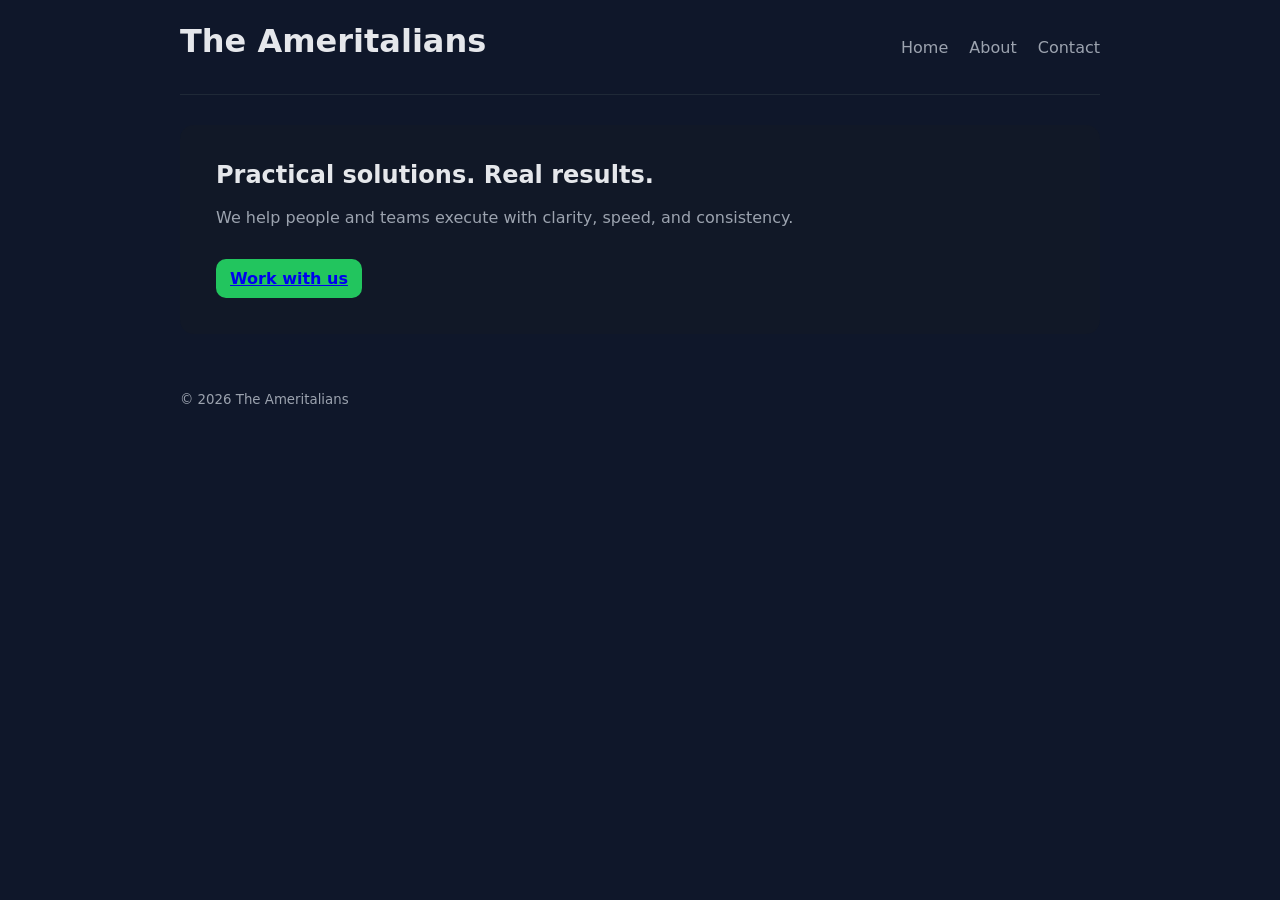
==== index.html @ 13738e79 "Phase 1: launch 3-page starter site" ====
<!doctype html>
<html lang="en">
<head>
<meta charset="utf-8" />
<meta name="viewport" content="width=device-width,initial-scale=1" />
<title>The Ameritalians</title>
<meta name="description" content="The Ameritalians — practical solutions, real results." />
<link rel="stylesheet" href="assets/styles.css" />
</head>
<body>
<header class="wrap">
<h1>The Ameritalians</h1>
<nav>
<a href="/">Home</a>
<a href="/about.html">About</a>
<a href="/contact.html">Contact</a>
</nav>
</header>

<main class="wrap">
<section class="hero">
<h2>Practical solutions. Real results.</h2>
<p>We help people and teams execute with clarity, speed, and consistency.</p>
<a class="btn" href="/contact.html">Work with us</a>
</section>
</main>

<footer class="wrap">
<small>© <span id="y"></span> The Ameritalians</small>
</footer>
<script>document.getElementById('y').textContent = new Date().getFullYear()</script>
</body>
</html>
---- assets/styles.css ----
:root { --bg:#0f172a; --card:#111827; --text:#e5e7eb; --muted:#9ca3af; --accent:#22c55e; }
* { box-sizing:border-box; }
body { margin:0; font-family:Inter,system-ui,-apple-system,Segoe UI,Roboto,sans-serif; background:var(--bg); color:var(--text); }
.wrap { width:min(920px,92%); margin:0 auto; }
header { display:flex; justify-content:space-between; align-items:center; padding:22px 0; border-bottom:1px solid #1f2937; }
nav a { color:var(--muted); text-decoration:none; margin-left:16px; }
nav a:hover { color:var(--text); }
.hero { background:var(--card); padding:36px; border-radius:14px; margin:30px 0; }
h1,h2 { margin:0 0 12px; }
p { color:var(--muted); line-height:1.6; }
.btn { display:inline-block; margin-top:12px; background:var(--accent
);
 color:#0
6220f; padding:10px 14px; border-radius:10px; te
xt-decoration:none; font-weight:700; }
footer { padding:25px 0 40px; color:var(--muted); }
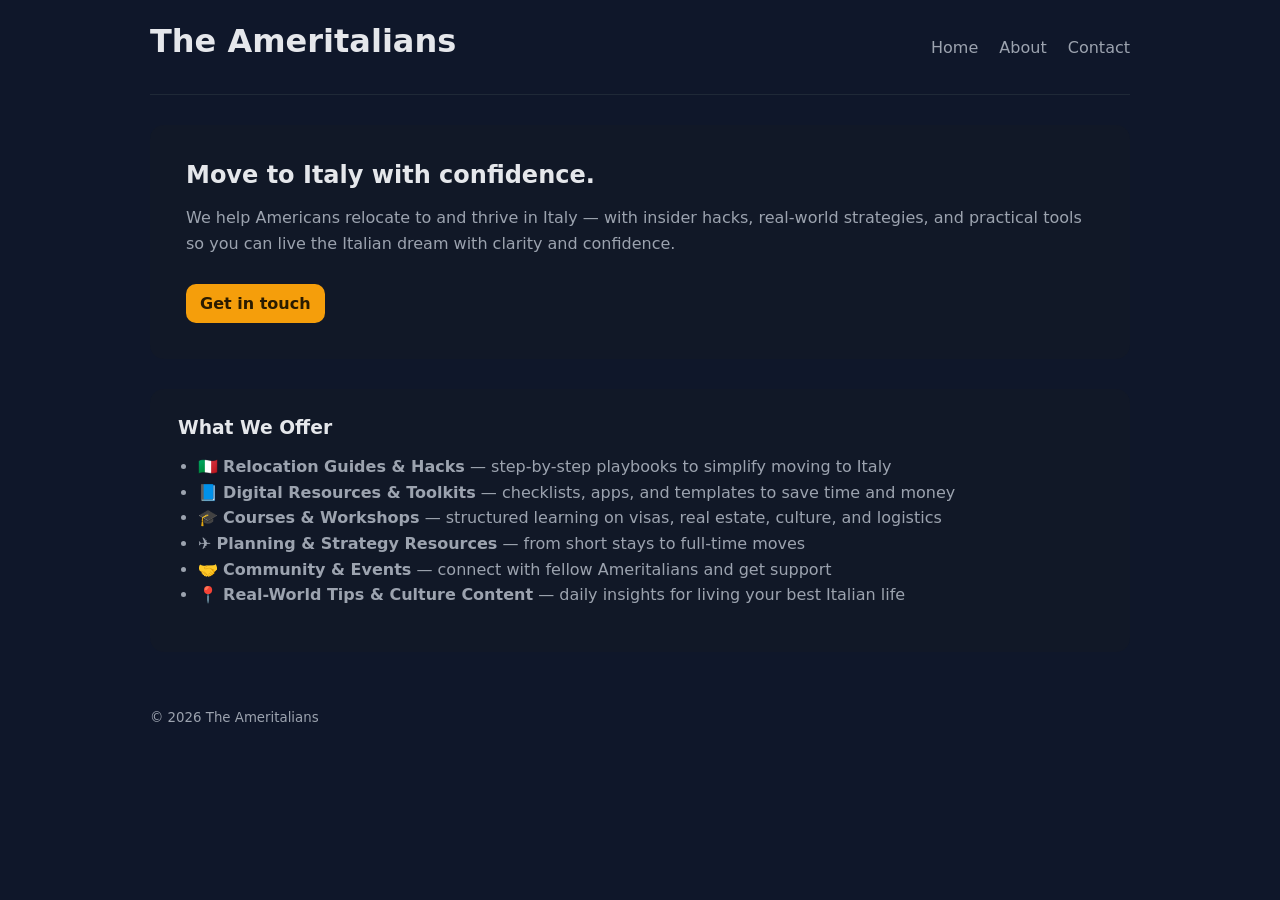
==== commit aaeb4b29: "Phase 2: apply brand messaging and service content" ====
--- a/index.html
+++ b/index.html
@@ -3,8 +3,8 @@
 <head>
 <meta charset="utf-8" />
 <meta name="viewport" content="width=device-width,initial-scale=1" />
-<title>The Ameritalians</title>
-<meta name="description" content="The Ameritalians — practical solutions, real results." />
+<title>The Ameritalians | Move to Italy with Confidence</title>
+<meta name="description" content="We help Americans relocate to and thrive in Italy — with insider hacks, real-world strategies, and practical tools." />
 <link rel="stylesheet" href="assets/styles.css" />
 </head>
 <body>
@@ -19,9 +19,21 @@
 
 <main class="wrap">
 <section class="hero">
-<h2>Practical solutions. Real results.</h2>
-<p>We help people and teams execute with clarity, speed, and consistency.</p>
-<a class="btn" href="/contact.html">Work with us</a>
+<h2>Move to Italy with confidence.</h2>
+<p>We help Americans relocate to and thrive in Italy — with insider hacks, real-world strategies, and practical tools so you can live the Italian dream with clarity and confidence.</p>
+<a class="btn" href="/contact.html">Get in touch</a>
+</section>
+
+<section class="card">
+<h3>What We Offer</h3>
+<ul>
+<li>🇮🇹 <strong>Relocation Guides & Hacks</strong> — step-by-step playbooks to simplify moving to Italy</li>
+<li>📘 <strong>Digital Resources & Toolkits</strong> — checklists, apps, and templates to save time and money</li>
+<li>🎓 <strong>Courses & Workshops</strong> — structured learning on visas, real estate, culture, and logistics</li>
+<li>✈️ <strong>Planning & Strategy Resources</strong> — from short stays to full-time moves</li>
+<li>🤝 <strong>Community & Events</strong> — connect with fellow Ameritalians and get support</li>
+<li>📍 <strong>Real-World Tips & Culture Content</strong> — daily insights for living your best Italian life</li>
+</ul>
 </section>
 </main>
 
--- a/assets/styles.css
+++ b/assets/styles.css
@@ -1,16 +1,40 @@
-:root { --bg:#0f172a; --card:#111827; --text:#e5e7eb; --muted:#9ca3af; --accent:#22c55e; }
+:root {
+--bg:#0f172a;
+--card:#111827;
+--text:#e5e7eb;
+--muted:#9ca3af;
+--accent:#f59e0b;
+--line:#1f2937;
+}
 * { box-sizing:border-box; }
-body { margin:0; font-family:Inter,system-ui,-apple-system,Segoe UI,Roboto,sans-serif; background:var(--bg); color:var(--text); }
-.wrap { width:min(920px,92%); margin:0 auto; }
-header { display:flex; justify-content:space-between; align-items:center; padding:22px 0; border-bottom:1px solid #1f2937; }
+body {
+margin:0;
+font-family:Inter,system-ui,-apple-system,Segoe UI,Roboto,sans-serif;
+background:var(--bg);
+color:var(--text);
+}
+.wrap { width:min(980px,92%); margin:0 auto; }
+header {
+display:flex; justify-content:space-between; align-items:center;
+padding:22px 0; border-bottom:1px solid var(--line);
+}
 nav a { color:var(--muted); text-decoration:none; margin-left:16px; }
 nav a:hover { color:var(--text); }
-.hero { background:var(--card); padding:36px; border-radius:14px; margin:30px 0; }
-h1,h2 { margin:0 0 12px; }
-p { color:var(--muted); line-height:1.6; }
-.btn { display:inline-block; margin-top:12px; background:var(--accent
-);
- color:#0
-6220f; padding:10px 14px; border-radius:10px; te
-xt-decoration:none; font-weight:700; }
+.hero {
+background:var(--card);
+padding:36px; border-radius:14px; margin:30px 0;
+}
+.card {
+background:var(--card);
+padding:28px; border-radius:14px; margin:20px 0 30px;
+}
+h1,h2,h3 { margin:0 0 12px; }
+p, li { color:var(--muted); line-height:1.6; }
+ul { padding-left:20px; }
+.btn {
+display:inline-block; margin-top:12px;
+background:var(--accent); color:#2a1b00;
+padding:10px 14px; border-radius:10px;
+text-decoration:none; font-weight:700;
+}
 footer { padding:25px 0 40px; color:var(--muted); }
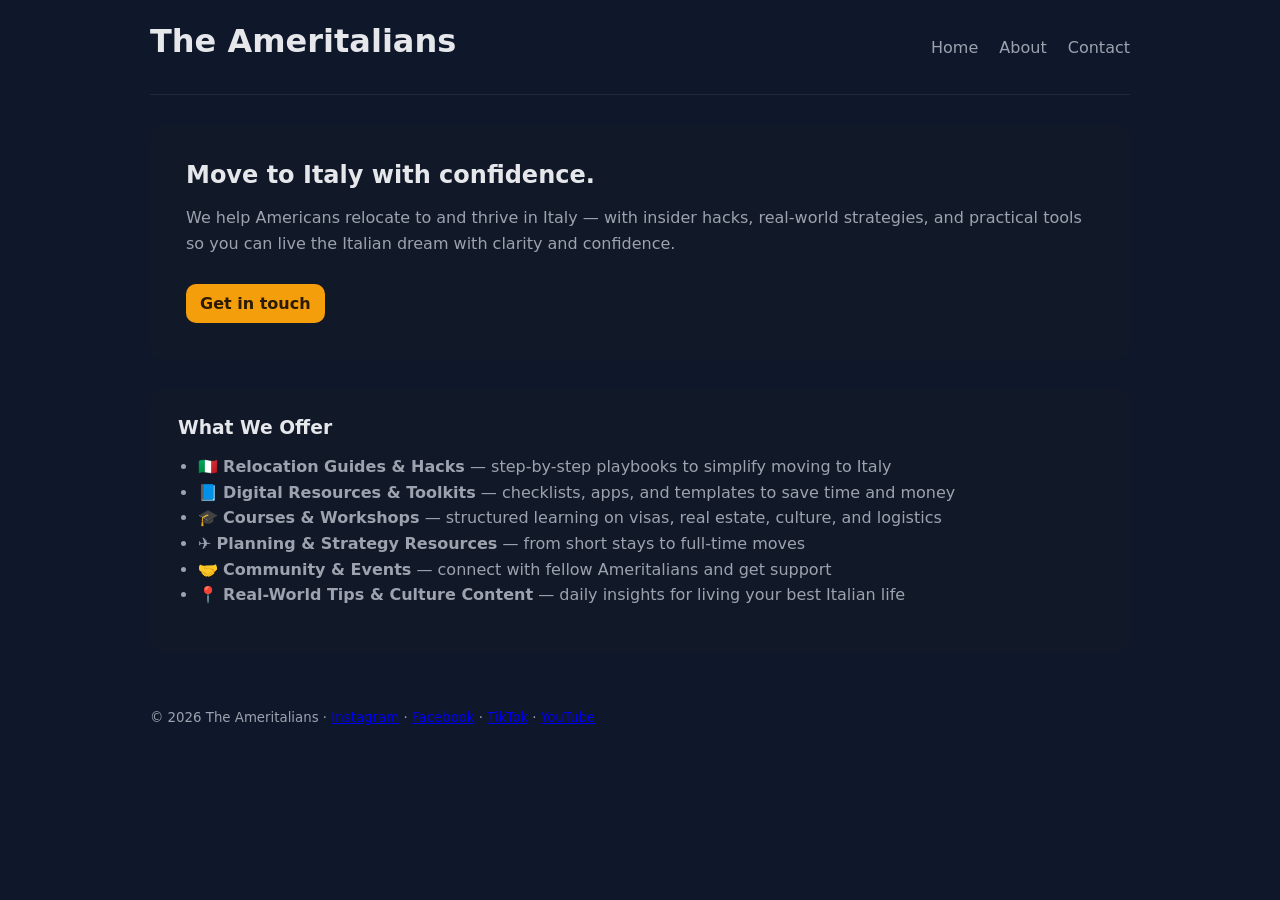
==== commit edcbc6e5: "Finalize social links and footer updates" ====
--- a/index.html
+++ b/index.html
@@ -38,7 +38,13 @@
 </main>
 
 <footer class="wrap">
-<small>© <span id="y"></span> The Ameritalians</small>
+<small>
+© <span id="y"></span> The Ameritalians ·
+<a href="https://www.instagram.com/theameritalians/" target="_blank" rel="noopener noreferrer">Instagram</a> ·
+<a href="https://www.facebook.com/theameritalians" target="_blank" rel="noopener noreferrer">Facebook</a> ·
+<a href="https://www.tiktok.com/@theameritalians" target="_blank" rel="noopener noreferrer">TikTok</a> ·
+<a href="https://www.youtube.com/@theameritalians" target="_blank" rel="noopener noreferrer">YouTube</a>
+</small>
 </footer>
 <script>document.getElementById('y').textContent = new Date().getFullYear()</script>
 </body>
--- a/assets/styles.css
+++ b/assets/styles.css
@@ -38,3 +38,7 @@
 text-decoration:none; font-weight:700;
 }
 footer { padding:25px 0 40px; color:var(--muted); }
+
+.social { list-style:none; padding:0; margin:8px 0 0; display:grid; gap:8px; }
+.social a { color: var(--text); text-decoration:none; }
+.social a:hover { text-decoration:underline; }
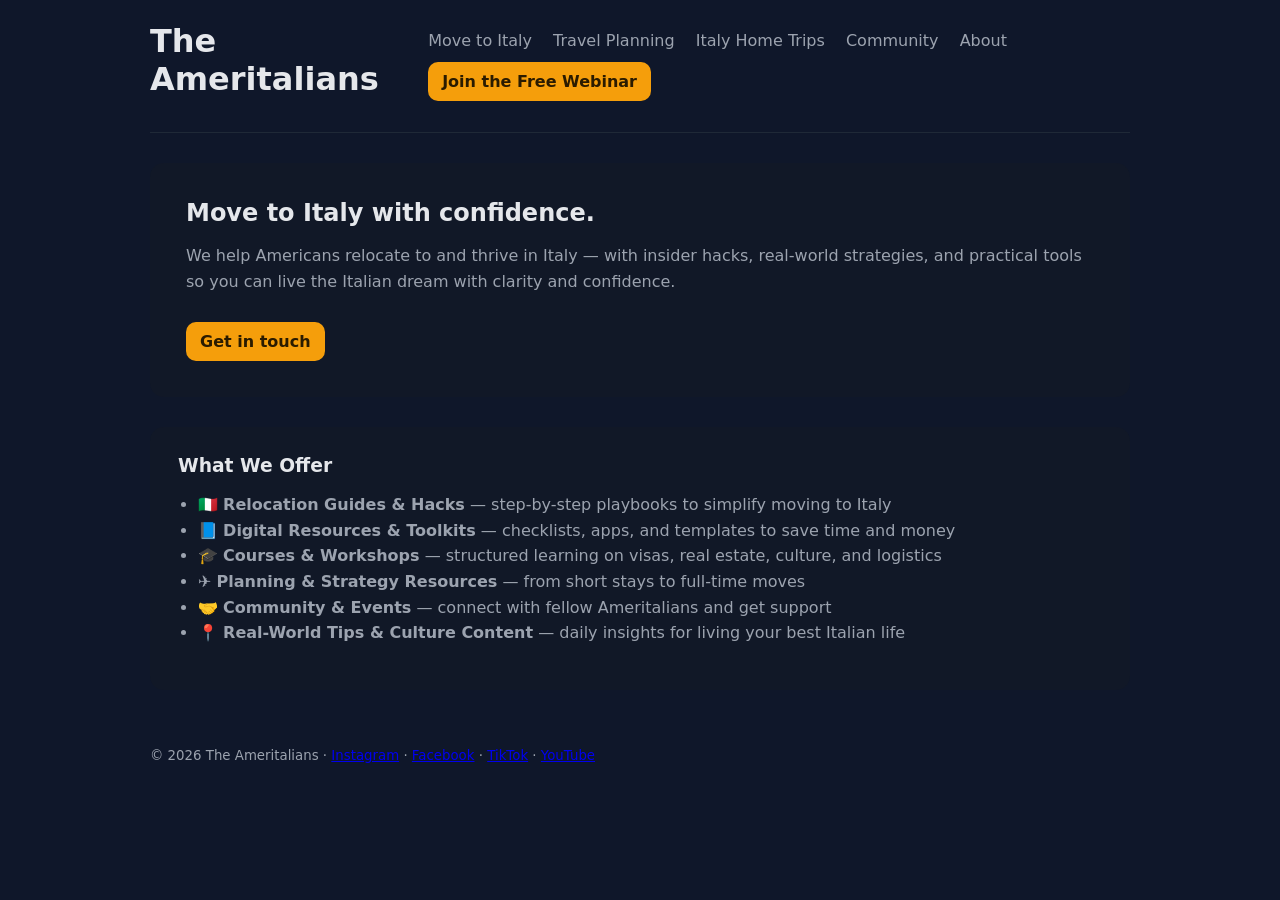
==== commit bbaa241d: "Add unified top navigation across all pages" ====
--- a/index.html
+++ b/index.html
@@ -10,11 +10,7 @@
 <body>
 <header class="wrap">
 <h1>The Ameritalians</h1>
-<nav>
-<a href="/">Home</a>
-<a href="/about.html">About</a>
-<a href="/contact.html">Contact</a>
-</nav>
+<nav><a href="/move-to-italy.html">Move to Italy</a> <a href="/travel.html">Travel Planning</a> <a href="/home-trips.html">Italy Home Trips</a> <a href="/community.html">Community</a> <a href="/about.html">About</a> <a class="btn" href="https://event.theameritalians.com" target="_blank">Join the Free Webinar</a></nav>
 </header>
 
 <main class="wrap">
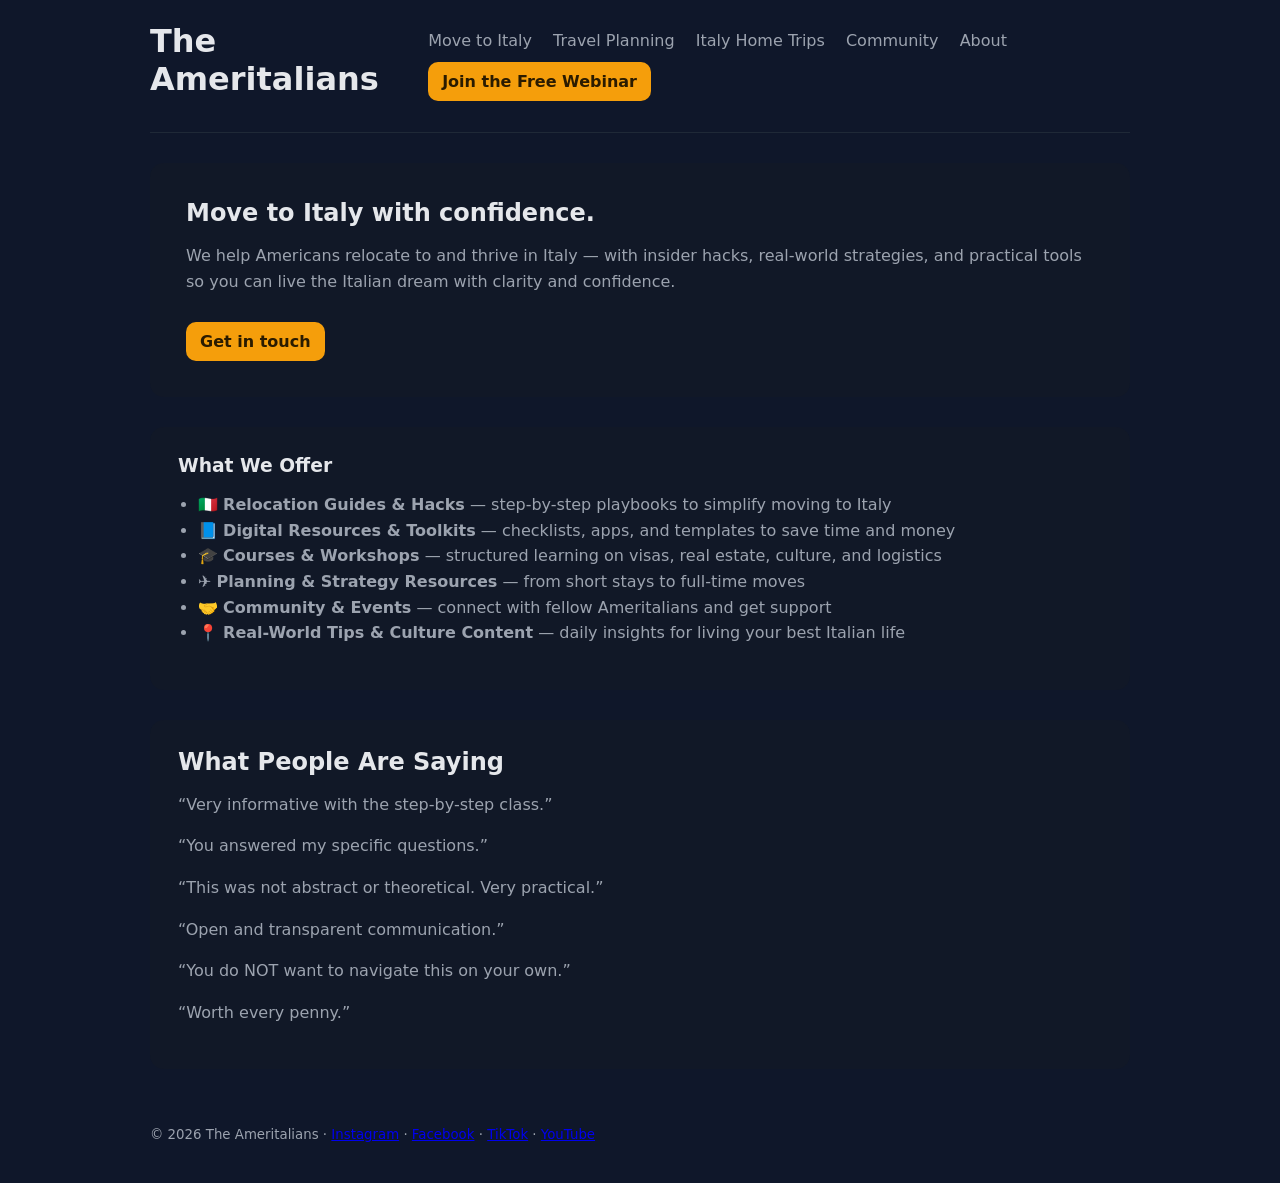
==== commit 1686dfbb: "Add homepage testimonial section" ====
--- a/index.html
+++ b/index.html
@@ -31,7 +31,7 @@
 <li>📍 <strong>Real-World Tips & Culture Content</strong> — daily insights for living your best Italian life</li>
 </ul>
 </section>
-</main>
+<section class="card"><h2>What People Are Saying</h2><p class="quote">“Very informative with the step-by-step class.”</p><p class="quote">“You answered my specific questions.”</p><p class="quote">“This was not abstract or theoretical. Very practical.”</p><p class="quote">“Open and transparent communication.”</p><p class="quote">“You do NOT want to navigate this on your own.”</p><p class="quote">“Worth every penny.”</p></section></main>
 
 <footer class="wrap">
 <small>
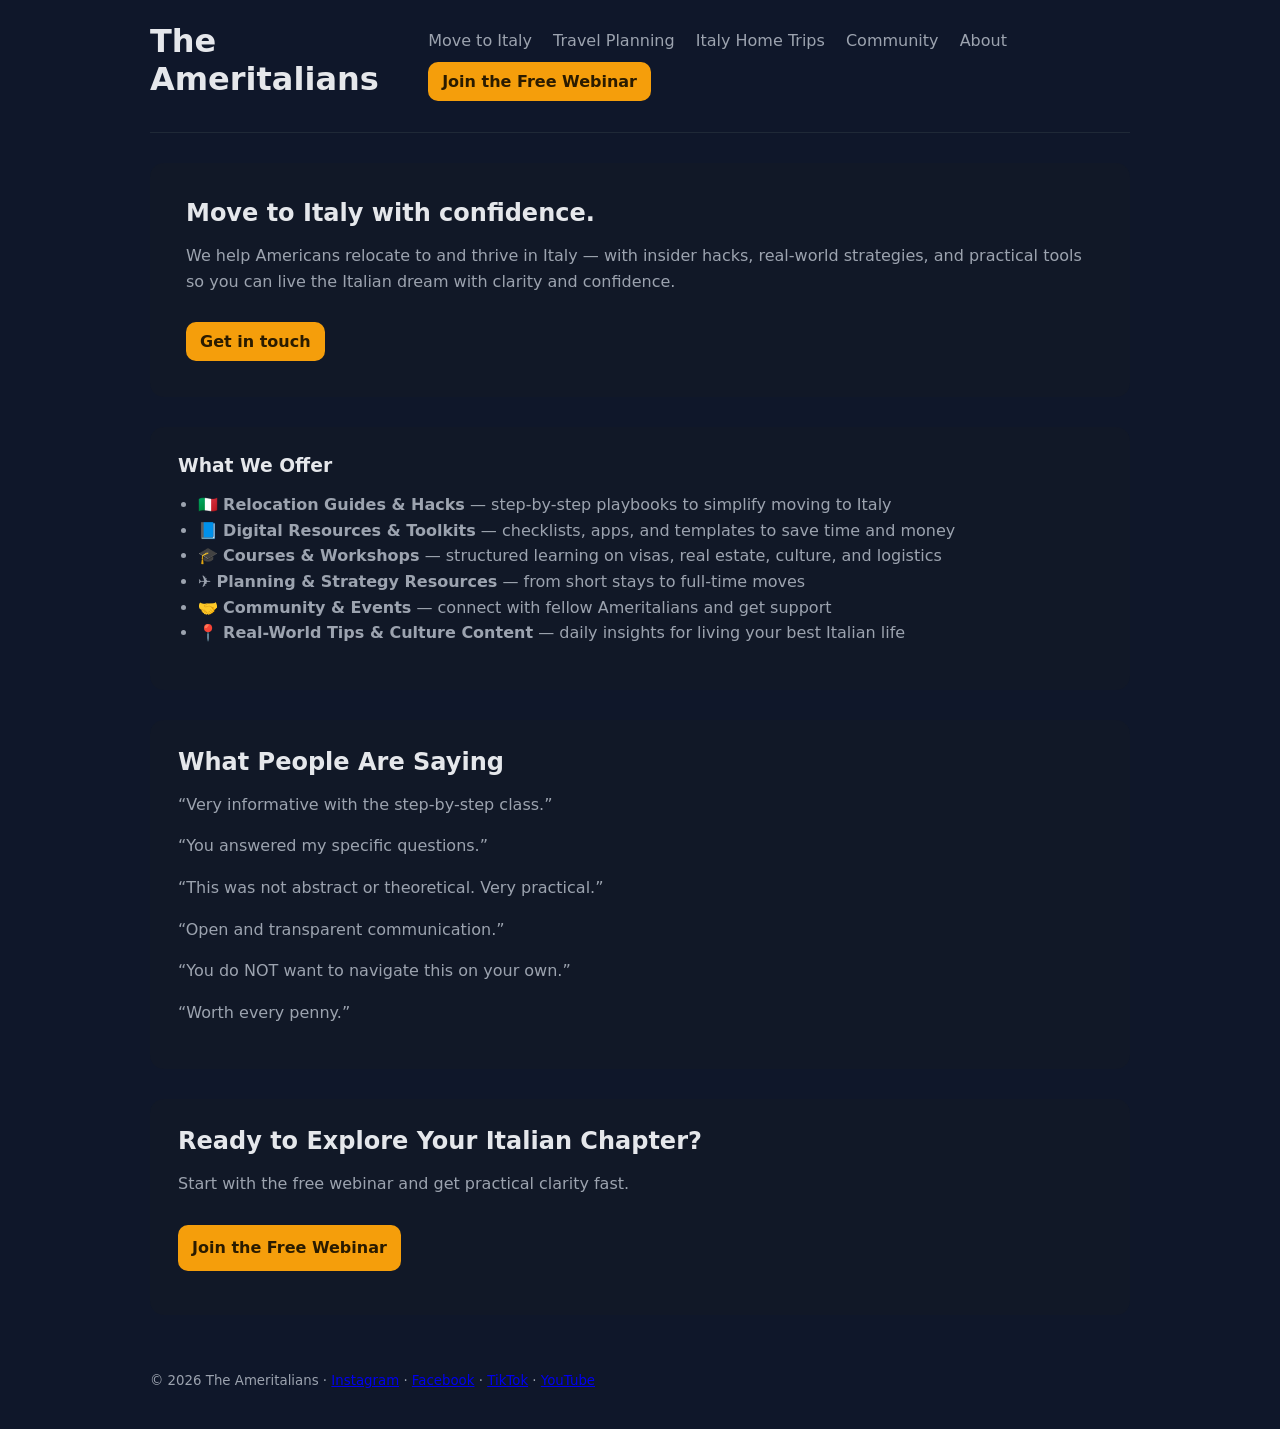
==== commit 95076f1f: "Add homepage final CTA strip" ====
--- a/index.html
+++ b/index.html
@@ -31,7 +31,7 @@
 <li>📍 <strong>Real-World Tips & Culture Content</strong> — daily insights for living your best Italian life</li>
 </ul>
 </section>
-<section class="card"><h2>What People Are Saying</h2><p class="quote">“Very informative with the step-by-step class.”</p><p class="quote">“You answered my specific questions.”</p><p class="quote">“This was not abstract or theoretical. Very practical.”</p><p class="quote">“Open and transparent communication.”</p><p class="quote">“You do NOT want to navigate this on your own.”</p><p class="quote">“Worth every penny.”</p></section></main>
+<section class="card"><h2>What People Are Saying</h2><p class="quote">“Very informative with the step-by-step class.”</p><p class="quote">“You answered my specific questions.”</p><p class="quote">“This was not abstract or theoretical. Very practical.”</p><p class="quote">“Open and transparent communication.”</p><p class="quote">“You do NOT want to navigate this on your own.”</p><p class="quote">“Worth every penny.”</p></section><section class="card cta-strip"><h2>Ready to Explore Your Italian Chapter?</h2><p>Start with the free webinar and get practical clarity fast.</p><p><a class="btn" href="https://event.theameritalians.com" target="_blank">Join the Free Webinar</a></p></section></main>
 
 <footer class="wrap">
 <small>
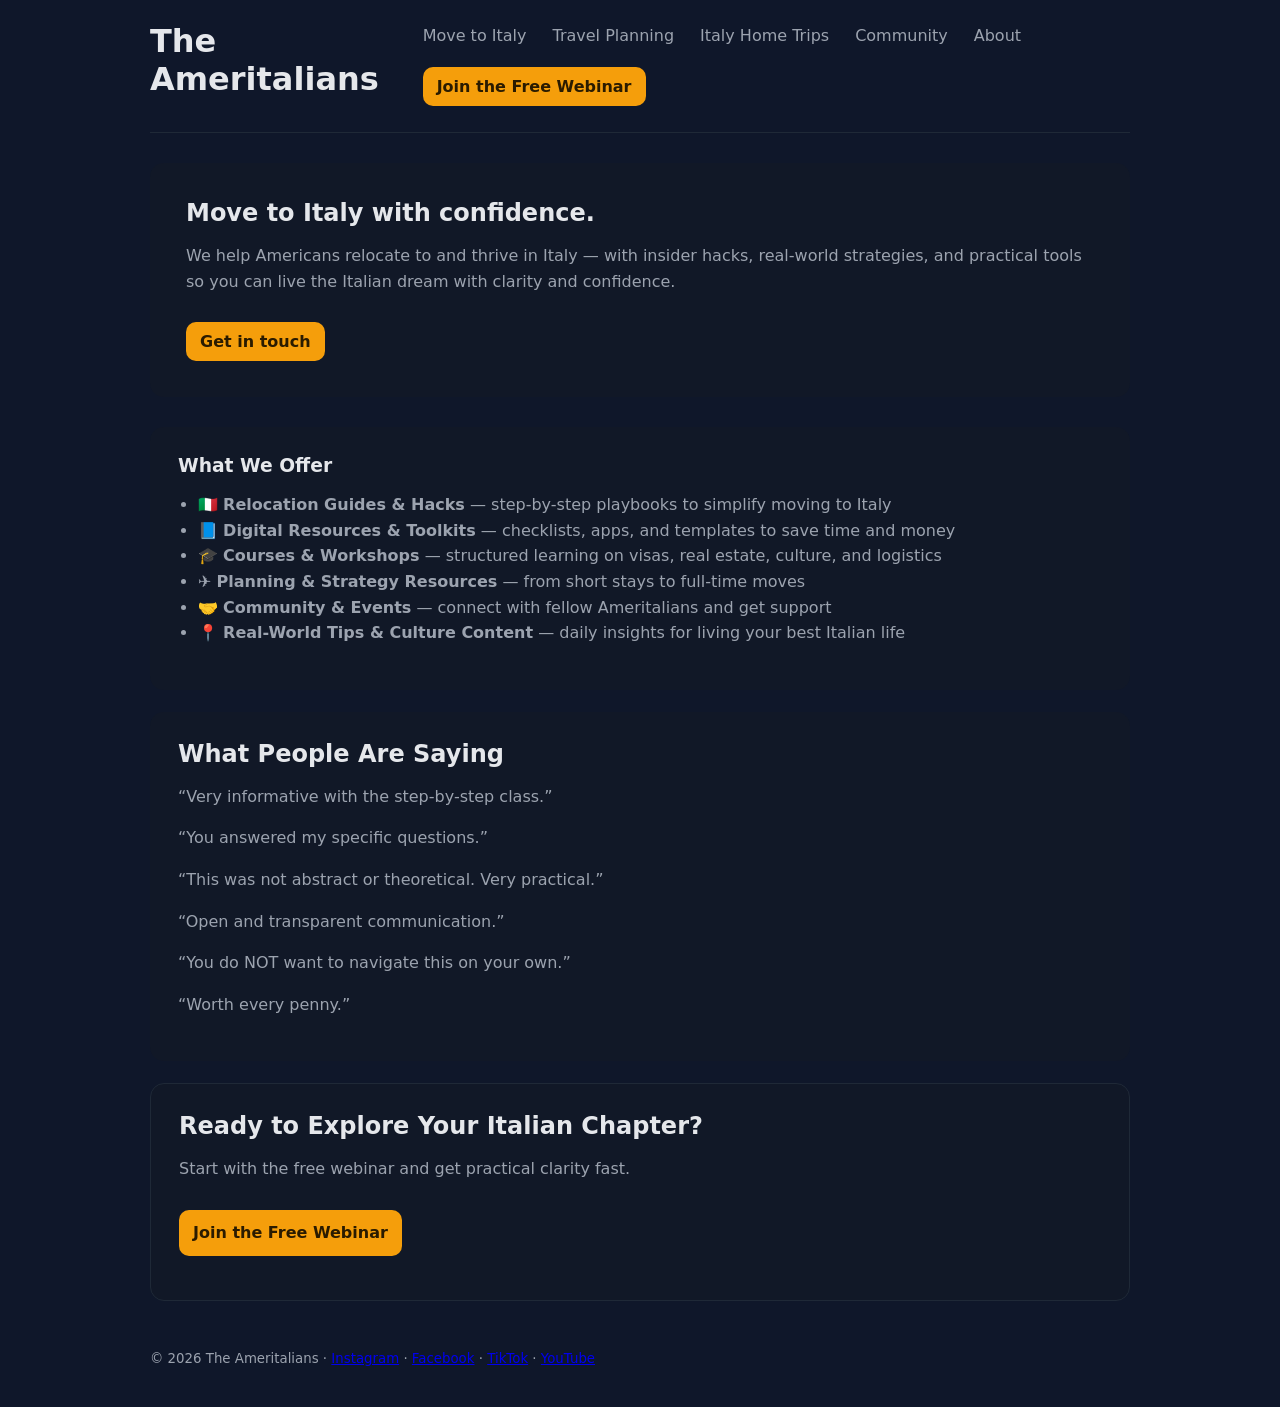
==== commit c890e5c4: "Add OG metadata and favicon link" ====
--- a/index.html
+++ b/index.html
@@ -4,6 +4,11 @@
 <meta charset="utf-8" />
 <meta name="viewport" content="width=device-width,initial-scale=1" />
 <title>The Ameritalians | Move to Italy with Confidence</title>
+<meta property="og:title" content="The Ameritalians"/>
+<meta property="og:description" content="Move to Italy with practical guidance, real-world strategy, and community support."/>
+<meta property="og:type" content="website"/>
+<meta property="og:url" content="https://new.theameritalians.com"/>
+<link rel="icon" href="https://www.theameritalians.com/favicon.ico"/>
 <meta name="description" content="We help Americans relocate to and thrive in Italy — with insider hacks, real-world strategies, and practical tools." />
 <link rel="stylesheet" href="assets/styles.css" />
 </head>
--- a/assets/styles.css
+++ b/assets/styles.css
@@ -42,3 +42,8 @@
 .social { list-style:none; padding:0; margin:8px 0 0; display:grid; gap:8px; }
 .social a { color: var(--text); text-decoration:none; }
 .social a:hover { text-decoration:underline; }
+.cta-strip { border: 1px solid var(--line); }
+
+nav{display:flex;flex-wrap:wrap;gap:10px;align-items:center}
+main .card{margin:22px 0}
+.hero h1{font-size:clamp(1.8rem,4vw,3rem)}
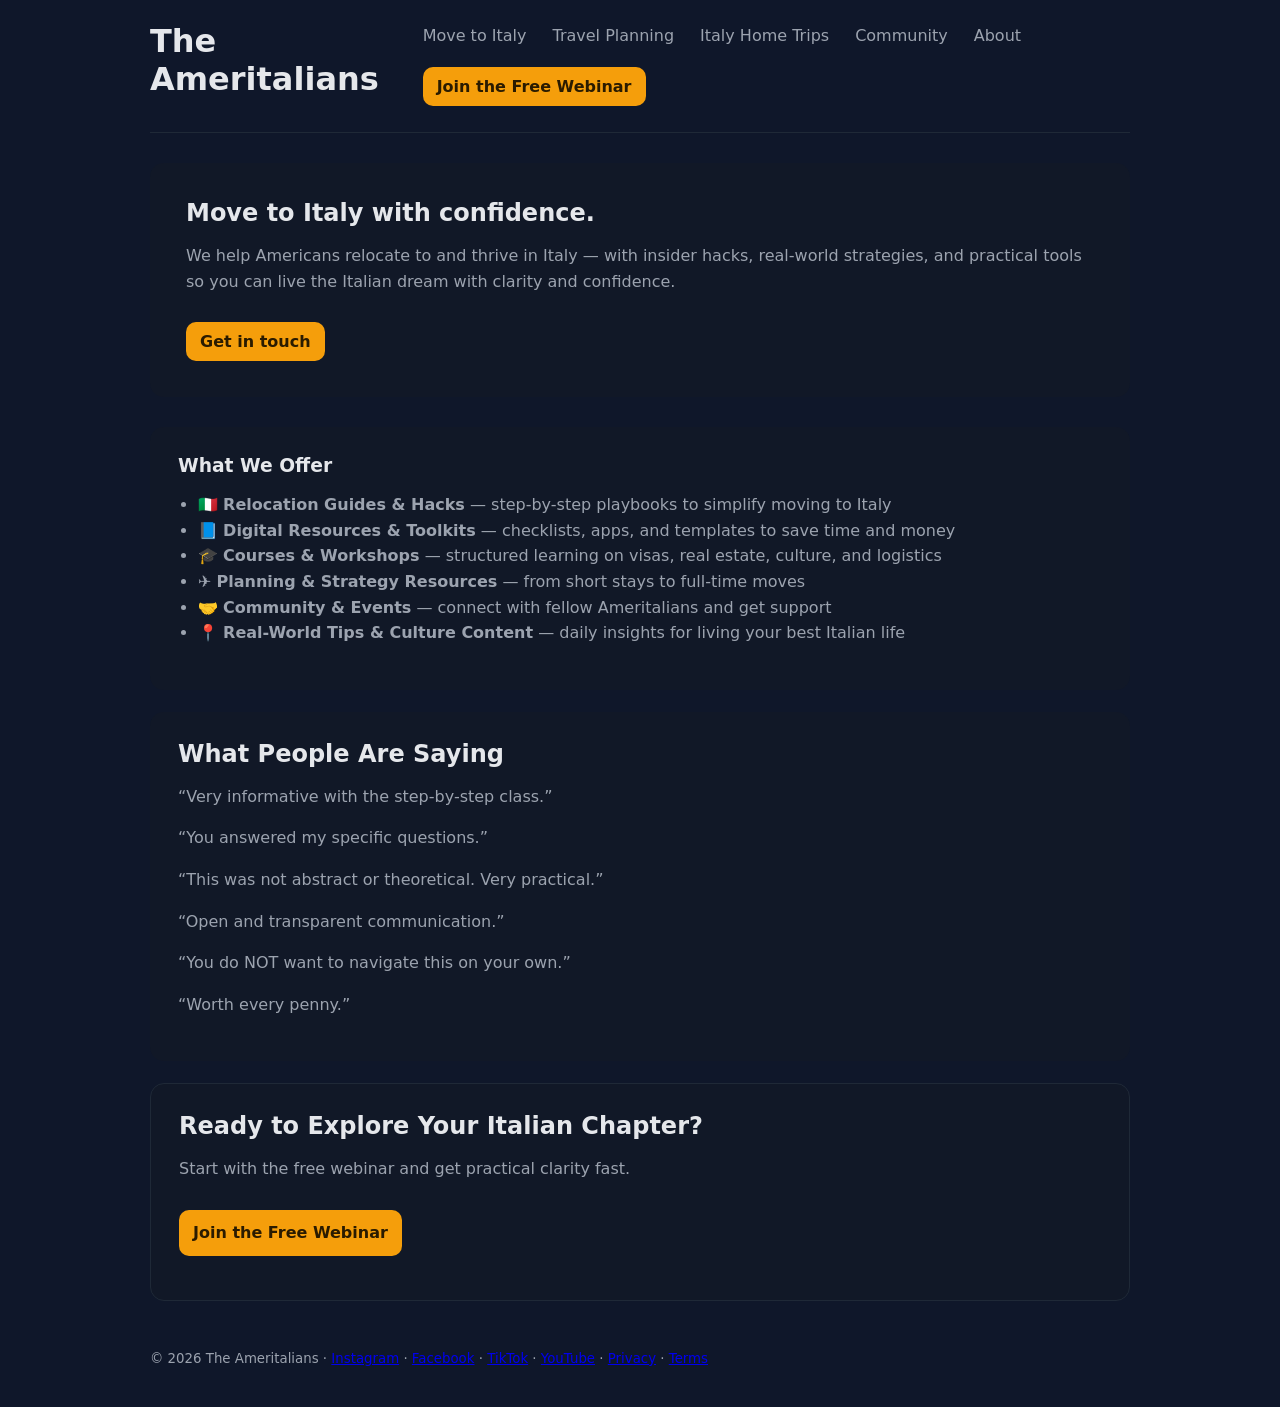
==== commit 0dbf0053: "Add privacy and terms links to all page footers" ====
--- a/index.html
+++ b/index.html
@@ -45,7 +45,7 @@
 <a href="https://www.facebook.com/theameritalians" target="_blank" rel="noopener noreferrer">Facebook</a> ·
 <a href="https://www.tiktok.com/@theameritalians" target="_blank" rel="noopener noreferrer">TikTok</a> ·
 <a href="https://www.youtube.com/@theameritalians" target="_blank" rel="noopener noreferrer">YouTube</a>
-</small>
+ · <a href="/privacy.html">Privacy</a> · <a href="/terms.html">Terms</a></small>
 </footer>
 <script>document.getElementById('y').textContent = new Date().getFullYear()</script>
 </body>
